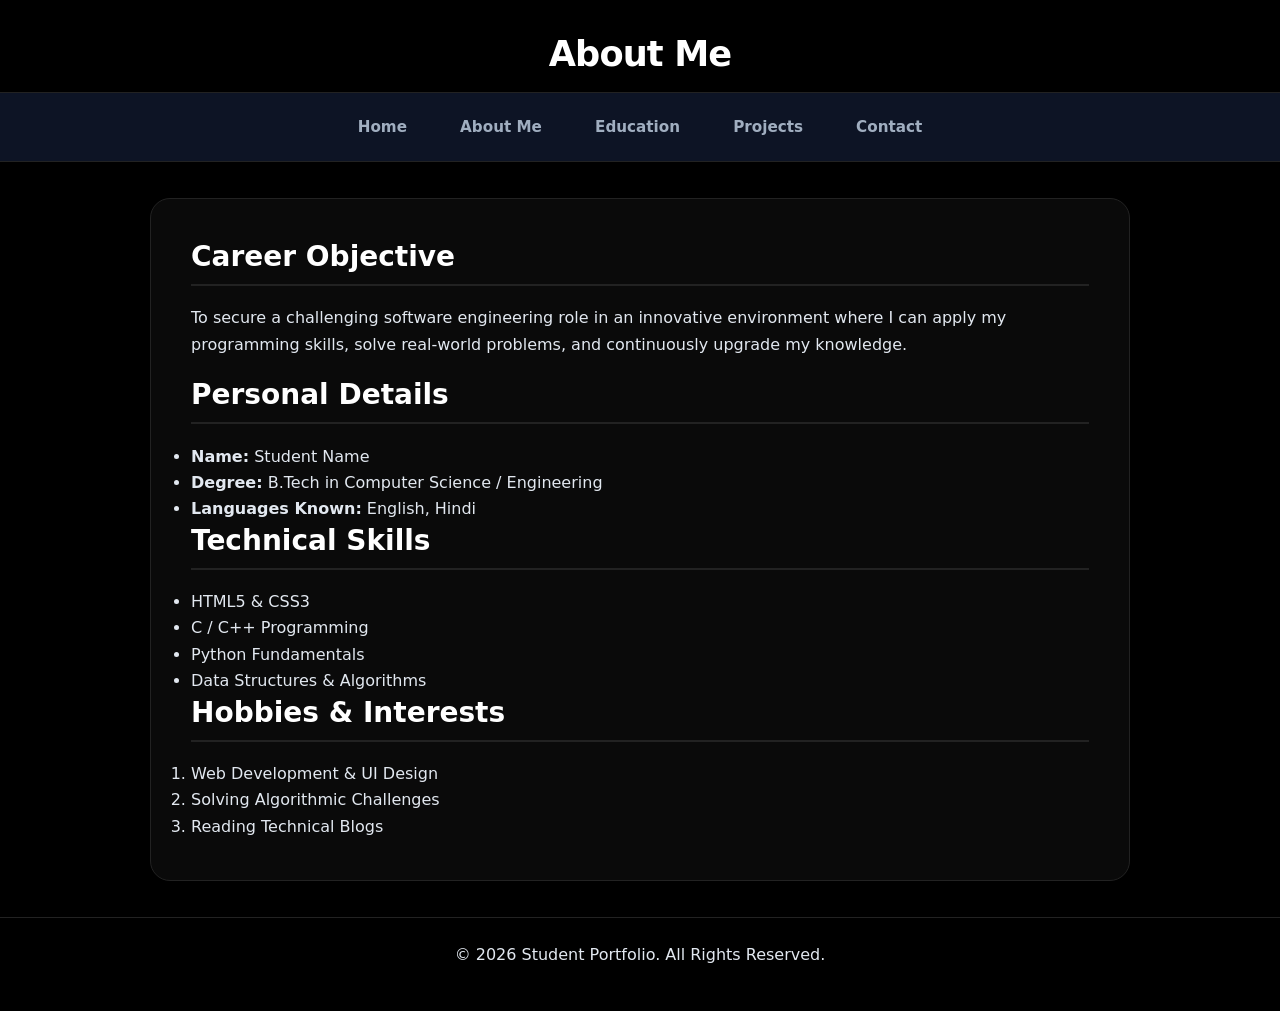
==== about.html @ c2165f75 "Initial commit of portfolio project" ====
<!DOCTYPE html>
<html lang="en">
<head>
    <meta charset="UTF-8">
    <meta name="viewport" content="width=device-width, initial-scale=1.0">
    <title>About Me</title>
    <link rel="stylesheet" href="css/style.css">
</head>
<body>

    <header>
        <h1>About Me</h1>
    </header>

    <nav>
        <a href="index.html">Home</a>
        <a href="about.html">About Me</a>
        <a href="education.html">Education</a>
        <a href="projects.html">Projects</a>
        <a href="contact.html">Contact</a>
    </nav>

    <main>
        <section>
            <h2>Career Objective</h2>
            <p>To secure a challenging software engineering role in an innovative environment where I can apply my programming skills, solve real-world problems, and continuously upgrade my knowledge.</p>
        </section>

        <section>
            <h2>Personal Details</h2>
            <ul>
                <li><b>Name:</b> Student Name</li>
                <li><b>Degree:</b> B.Tech in Computer Science / Engineering</li>
                <li><b>Languages Known:</b> English, Hindi</li>
            </ul>
        </section>

        <section>
            <h2>Technical Skills</h2>
            <ul>
                <li>HTML5 & CSS3</li>
                <li>C / C++ Programming</li>
                <li>Python Fundamentals</li>
                <li>Data Structures & Algorithms</li>
            </ul>
        </section>

        <section>
            <h2>Hobbies & Interests</h2>
            <ol>
                <li>Web Development & UI Design</li>
                <li>Solving Algorithmic Challenges</li>
                <li>Reading Technical Blogs</li>
            </ol>
        </section>
    </main>

    <footer>
        <p>&copy; 2026 Student Portfolio. All Rights Reserved.</p>
    </footer>

</body>
</html>
---- css/style.css ----
/* ==========================================================================
   TRUE BLACK DESIGN SYSTEM
   ========================================================================== */
:root {
    /* Accent Colors */
    --accent-green: #00a854;           /* Emerald CTA */
    --accent-green-hover: #008f47;
    --accent-orange: #ff7a00;          /* Orange Accent */
    
    /* Pitch Black & Deep Surface Backgrounds */
    --bg-page: #000000;                /* Pure Black Base Background */
    --bg-header: #000000;              /* Pure Black Header */
    --bg-surface: #0a0a0a;             /* Main Section Cards */
    --bg-card: #121212;                /* Elevated Component Fill */
    --bg-card-hover: #000000;          /* Hover State */
    --bg-input: #050505;               /* Form Inputs */
    --bg-glass: rgba(255, 255, 255, 0.05);

    /* Text Colors (Maximum Contrast) */
    --text-primary: #ffffff;           /* Stark White Headers */
    --text-secondary: #e2e8f0;         /* High-Contrast Light Body Text */
    --text-muted: #a0aec0;             /* Muted Labels & Links */

    /* Structural Borders & Shadows */
    --border-color: #222222;
    --border-glass: rgba(255, 255, 255, 0.1);

    /* Geometry & Timing */
    --radius-sm: 6px;
    --radius-md: 12px;
    --radius-lg: 20px;
    --radius-full: 9999px;

    --shadow-sm: 0 2px 6px rgba(0, 0, 0, 0.8);
}
*, *::before, *::after {
    margin: 0;
    padding: 0;
    box-sizing: border-box;
}

html {
    scroll-behavior: smooth;
    color-scheme: dark;
}

body {
    background-color: var(--bg-page);
    color: var(--text-secondary);
    font-family: 'Inter', system-ui, -apple-system, BlinkMacSystemFont, "Segoe UI", Roboto, sans-serif;
    line-height: 1.65;
    -webkit-font-smoothing: antialiased;
    display: flex;
    flex-direction: column;
    min-height: 100vh;
}

/* Custom Scrollbar */
::-webkit-scrollbar {
    width: 10px;
}
::-webkit-scrollbar-track {
    background: var(--bg-page);
}
::-webkit-scrollbar-thumb {
    background: var(--bg-card);
    border-radius: var(--radius-full);
}
::-webkit-scrollbar-thumb:hover {
    background: var(--accent-green);
}

/* ==========================================================================
   DARK HEADER & NAVIGATION BAR
   ========================================================================== */
header {
    background-color: var(--bg-header);
    padding: 2rem 1rem 1rem 1rem;
    text-align: center;
    border-bottom: 1px solid var(--border-color);
}

header h1 {
    font-size: 2.2rem;
    font-weight: 800;
    letter-spacing: -0.025em;
    color: var(--text-primary) !important; /* Forces bold white visibility */
    margin-bottom: 0;
    text-shadow: 0 2px 4px rgba(0, 0, 0, 0.5);
}

nav {
    background-color: rgba(15, 23, 42, 0.9);
    padding: 0.85rem 1rem;
    text-align: center;
    position: sticky;
    top: 0;
    z-index: 1000;
    border-bottom: 1px solid var(--border-color);
    backdrop-filter: blur(12px);
    -webkit-backdrop-filter: blur(12px);
}

nav a {
    color: var(--text-muted);
    text-decoration: none;
    margin: 0 8px;
    font-size: 0.95rem;
    font-weight: 600;
    padding: 8px 16px;
    border-radius: var(--radius-full);
    transition: var(--transition);
    display: inline-block;
}

nav a:hover {
    color: var(--text-primary);
    background-color: var(--bg-glass);
}

nav a.active {
    color: #ffffff;
    background-color: var(--accent-green);
    box-shadow: var(--shadow-glow);
}

/* ==========================================================================
   MAIN CONTENT & CARD CONTAINERS
   ========================================================================== */
main {
    max-width: 980px;
    width: 92%;
    margin: 36px auto;
    background-color: var(--bg-surface);
    padding: 40px;
    border-radius: var(--radius-lg);
    border: 1px solid var(--border-color);
    box-shadow: var(--shadow-md);
    flex-grow: 1;
}

h1, h2, h3, h4 {
    color: var(--text-primary);
    font-weight: 700;
    line-height: 1.25;
    margin-bottom: 1.2rem;
}

h2 {
    font-size: 1.75rem;
    border-bottom: 2px solid var(--border-color);
    padding-bottom: 10px;
}

p {
    margin-bottom: 1.2rem;
    font-size: 1rem;
    color: var(--text-secondary);
}

.text-orange {
    color: var(--accent-orange);
    font-weight: 700;
}

/* ==========================================================================
   HERO PROFILE SECTION
   ========================================================================== */
.hero-section {
    display: flex;
    align-items: center;
    gap: 36px;
    padding: 12px 0;
    margin-bottom: 24px;
}

.profile-img {
    width: 170px;
    height: 170px;
    border-radius: var(--radius-lg);
    object-fit: cover;
    border: 3px solid var(--accent-green);
    box-shadow: var(--shadow-glow);
    flex-shrink: 0;
    transition: var(--transition);
}

.profile-img:hover {
    transform: scale(1.02);
}

.hero-text {
    flex-grow: 1;
}

.hero-text h2 {
    font-size: 2.2rem;
    color: var(--text-primary);
    margin-bottom: 6px;
    border-bottom: none;
    padding-bottom: 0;
}

.subtitle {
    font-size: 1.15rem;
    color: var(--accent-orange);
    font-weight: 600;
    margin-bottom: 14px;
}

.highlight-badge {
    background: var(--bg-card);
    border-left: 4px solid var(--accent-green);
    padding: 14px 18px;
    margin-top: 16px;
    border-radius: 0 var(--radius-md) var(--radius-md) 0;
    font-size: 0.95rem;
    color: var(--text-primary);
    border-top: 1px solid var(--border-color);
    border-right: 1px solid var(--border-color);
    border-bottom: 1px solid var(--border-color);
}

/* ==========================================================================
   DATA TABLES
   ========================================================================== */
table {
    width: 100%;
    border-collapse: separate;
    border-spacing: 0;
    margin: 24px 0;
    border-radius: var(--radius-md);
    overflow: hidden;
    border: 1px solid var(--border-color);
    background-color: var(--bg-card);
}

th, td {
    padding: 16px 20px;
    text-align: left;
    font-size: 0.95rem;
}

th {
    background-color: #1a2332;
    color: var(--text-primary);
    font-weight: 700;
    text-transform: uppercase;
    font-size: 0.8rem;
    letter-spacing: 0.06em;
    border-bottom: 2px solid var(--border-color);
}

td {
    border-bottom: 1px solid var(--border-color);
    color: var(--text-secondary);
}

tr:last-child td {
    border-bottom: none;
}

tr:nth-child(even) {
    background-color: rgba(255, 255, 255, 0.02);
}

tr:hover {
    background-color: var(--bg-card-hover);
    color: var(--text-primary);
}

/* ==========================================================================
   FORM CONTROLS & BUTTONS
   ========================================================================== */
form {
    display: flex;
    flex-direction: column;
    gap: 20px;
}

label {
    font-weight: 600;
    font-size: 0.9rem;
    color: var(--text-primary);
    margin-bottom: 6px;
}

input, select, textarea {
    width: 100%;
    padding: 14px 18px;
    border: 1px solid var(--border-color);
    border-radius: var(--radius-md);
    font-size: 0.98rem;
    color: var(--text-primary);
    background-color: var(--bg-input);
    transition: var(--transition);
}

input::placeholder, textarea::placeholder {
    color: var(--text-muted);
}

input:focus, select:focus, textarea:focus {
    outline: none;
    border-color: var(--accent-green);
    box-shadow: 0 0 0 3px var(--shadow-glow);
}

button {
    background-color: var(--accent-green);
    color: #ffffff;
    padding: 14px 28px;
    border: none;
    border-radius: var(--radius-md);
    cursor: pointer;
    font-size: 1rem;
    font-weight: 700;
    transition: var(--transition);
    box-shadow: var(--shadow-glow);
}

button:hover {
    background-color: var(--accent-green-hover);
    transform: translateY(-2px);
}

/* ==========================================================================
   PROJECT CARDS
   ========================================================================== */
.project-card {
    border: 1px solid var(--border-color);
    background-color: var(--bg-card);
    padding: 28px;
    margin-bottom: 28px;
    border-radius: var(--radius-md);
    transition: var(--transition);
}

.project-card:hover {
    border-color: var(--accent-green);
    transform: translateY(-2px);
    background-color: var(--bg-card-hover);
}

.project-img {
    width: 100%;
    height: auto;
    border-radius: var(--radius-sm);
    margin-top: 16px;
    border: 1px solid var(--border-color);
}

/* ==========================================================================
   FOOTER
   ========================================================================== */
footer {
    text-align: center;
    padding: 24px;
    background-color: var(--bg-header);
    color: var(--text-muted);
    font-size: 0.9rem;
    margin-top: auto;
    border-top: 1px solid var(--border-color);
}

/* ==========================================================================
   RESPONSIVE BREAKPOINTS
   ========================================================================== */
@media (max-width: 768px) {
    main {
        width: 95%;
        padding: 24px 18px;
        margin: 20px auto;
    }

    .hero-section {
        flex-direction: column;
        text-align: center;
        gap: 20px;
    }

    .highlight-badge {
        border-left: none;
        border-top: 4px solid var(--accent-green);
    }

    nav a {
        margin: 2px;
        padding: 6px 12px;
        font-size: 0.88rem;
    }
}
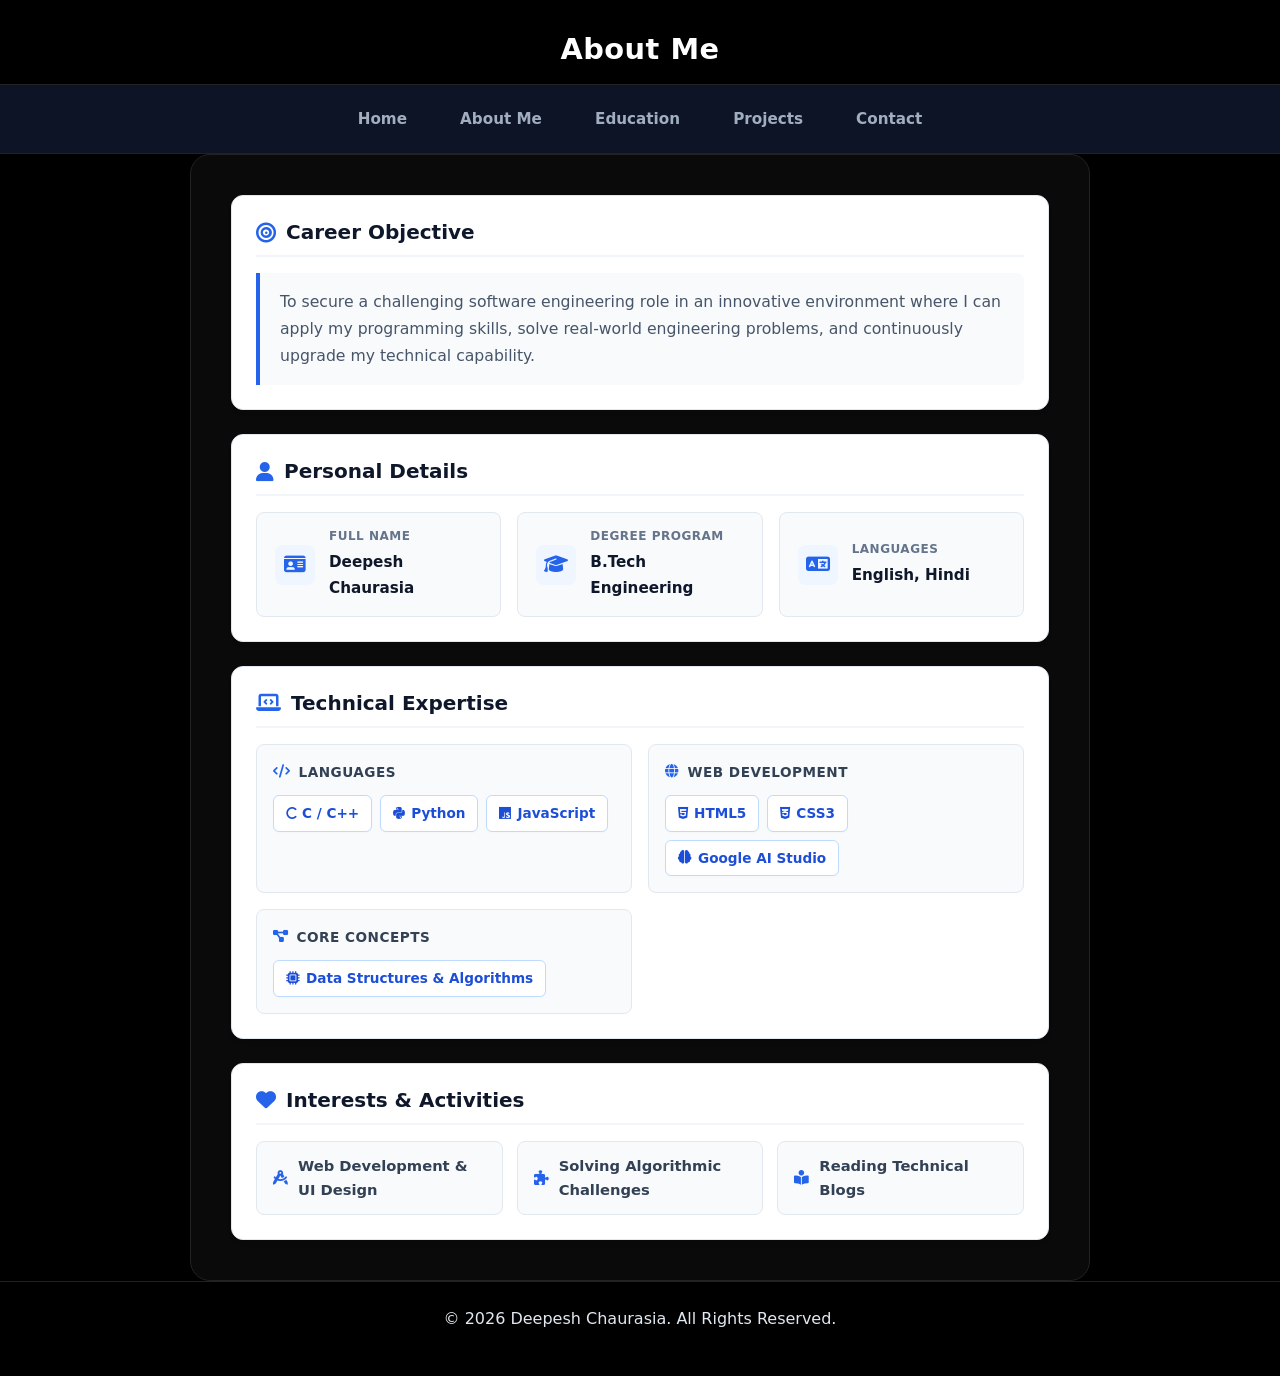
==== commit 8ebfd693: "Revise About Me page with new layout and details Updated the About Me page with new content and styl" ====
--- a/about.html
+++ b/about.html
@@ -3,8 +3,179 @@
 <head>
     <meta charset="UTF-8">
     <meta name="viewport" content="width=device-width, initial-scale=1.0">
-    <title>About Me</title>
-    <link rel="stylesheet" href="css/style.css">
+    <title>About Me - Deepesh </title>
+    <link rel="stylesheet" href="css/style.css?v=3">
+    <!-- Font Awesome for Professional Icons -->
+    <link rel="stylesheet" href="https://cdnjs.cloudflare.com/ajax/libs/font-awesome/6.4.0/css/all.min.css">
+    <style>
+        header h1 {
+            color: #ffffff;
+            font-size: 1.8rem;
+            letter-spacing: 0.5px;
+            margin-bottom: 0;
+        }
+
+        .about-container {
+            max-width: 900px;
+            margin: 0 auto;
+            display: flex;
+            flex-direction: column;
+            gap: 24px;
+        }
+
+        .about-card {
+            background: #ffffff;
+            border: 1px solid #e2e8f0;
+            border-radius: 12px;
+            padding: 24px;
+            box-shadow: 0 4px 6px -1px rgba(0, 0, 0, 0.03);
+            transition: border-color 0.2s ease;
+        }
+
+        .about-card:hover {
+            border-color: #bfdbfe;
+        }
+
+        .section-title {
+            font-size: 1.25rem;
+            color: #0f172a;
+            margin-top: 0;
+            margin-bottom: 16px;
+            display: flex;
+            align-items: center;
+            gap: 10px;
+            font-weight: 700;
+            border-bottom: 2px solid #f1f5f9;
+            padding-bottom: 10px;
+        }
+
+        /* Objective Box */
+        .objective-text {
+            color: #475569;
+            font-size: 0.98rem;
+            line-height: 1.7;
+            margin: 0;
+            background-color: #f8fafc;
+            border-left: 4px solid #2563eb;
+            padding: 16px 20px;
+            border-radius: 0 8px 8px 0;
+        }
+
+        /* Personal Details Grid */
+        .details-grid {
+            display: grid;
+            grid-template-columns: repeat(auto-fit, minmax(220px, 1fr));
+            gap: 16px;
+        }
+
+        .detail-item {
+            background: #f8fafc;
+            border: 1px solid #e2e8f0;
+            padding: 14px 18px;
+            border-radius: 8px;
+            display: flex;
+            align-items: center;
+            gap: 14px;
+        }
+
+        .detail-icon {
+            font-size: 1.2rem;
+            color: #2563eb;
+            background: #eff6ff;
+            padding: 10px;
+            border-radius: 8px;
+            display: flex;
+            align-items: center;
+            justify-content: center;
+            width: 40px;
+            height: 40px;
+        }
+
+        .detail-info span {
+            display: block;
+            font-size: 0.75rem;
+            text-transform: uppercase;
+            color: #64748b;
+            font-weight: 700;
+            letter-spacing: 0.5px;
+            margin-bottom: 2px;
+        }
+
+        .detail-info strong {
+            font-size: 0.95rem;
+            color: #0f172a;
+        }
+
+        /* Categorized Skill Sets */
+        .skills-category-grid {
+            display: grid;
+            grid-template-columns: repeat(auto-fit, minmax(250px, 1fr));
+            gap: 16px;
+        }
+
+        .skill-group {
+            background: #f8fafc;
+            border: 1px solid #e2e8f0;
+            border-radius: 8px;
+            padding: 16px;
+        }
+
+        .skill-group-title {
+            font-size: 0.85rem;
+            font-weight: 700;
+            color: #334155;
+            text-transform: uppercase;
+            letter-spacing: 0.5px;
+            margin-bottom: 12px;
+            display: flex;
+            align-items: center;
+            gap: 8px;
+        }
+
+        .skill-tags {
+            display: flex;
+            flex-wrap: wrap;
+            gap: 8px;
+        }
+
+        .skill-badge {
+            background-color: #ffffff;
+            color: #1d4ed8;
+            border: 1px solid #bfdbfe;
+            padding: 6px 12px;
+            border-radius: 6px;
+            font-weight: 600;
+            font-size: 0.85rem;
+            display: inline-flex;
+            align-items: center;
+            gap: 6px;
+            box-shadow: 0 1px 2px rgba(0, 0, 0, 0.02);
+        }
+
+        /* Hobbies Grid */
+        .hobbies-grid {
+            display: grid;
+            grid-template-columns: repeat(auto-fit, minmax(220px, 1fr));
+            gap: 14px;
+        }
+
+        .hobby-item {
+            background-color: #f8fafc;
+            border: 1px solid #e2e8f0;
+            padding: 12px 16px;
+            border-radius: 8px;
+            color: #334155;
+            font-size: 0.92rem;
+            font-weight: 600;
+            display: flex;
+            align-items: center;
+            gap: 10px;
+        }
+
+        .hobby-item i {
+            color: #2563eb;
+        }
+    </style>
 </head>
 <body>
 
@@ -13,51 +184,123 @@
     </header>
 
     <nav>
-        <a href="index.html">Home</a>
-        <a href="about.html">About Me</a>
-        <a href="education.html">Education</a>
-        <a href="projects.html">Projects</a>
-        <a href="contact.html">Contact</a>
+        <a href="newindex.html">Home</a>
+        <a href="newabout.html">About Me</a>
+        <a href="neweducation.html">Education</a>
+        <a href="newprojects.html">Projects</a>
+        <a href="newcontact.html">Contact</a>
     </nav>
 
-    <main>
-        <section>
-            <h2>Career Objective</h2>
-            <p>To secure a challenging software engineering role in an innovative environment where I can apply my programming skills, solve real-world problems, and continuously upgrade my knowledge.</p>
+    <main class="about-container">
+        
+        <!-- Career Objective -->
+        <section class="about-card">
+            <h2 class="section-title">
+                <i class="fa-solid fa-bullseye" style="color: #2563eb;"></i> Career Objective
+            </h2>
+            <p class="objective-text">
+                To secure a challenging software engineering role in an innovative environment where I can apply my programming skills, solve real-world engineering problems, and continuously upgrade my technical capability.
+            </p>
         </section>
 
-        <section>
-            <h2>Personal Details</h2>
-            <ul>
-                <li><b>Name:</b> Student Name</li>
-                <li><b>Degree:</b> B.Tech in Computer Science / Engineering</li>
-                <li><b>Languages Known:</b> English, Hindi</li>
-            </ul>
+        <!-- Personal Details -->
+        <section class="about-card">
+            <h2 class="section-title">
+                <i class="fa-solid fa-user" style="color: #2563eb;"></i> Personal Details
+            </h2>
+            <div class="details-grid">
+                <div class="detail-item">
+                    <div class="detail-icon"><i class="fa-solid fa-id-card"></i></div>
+                    <div class="detail-info">
+                        <span>Full Name</span>
+                        <strong>Deepesh Chaurasia</strong>
+                    </div>
+                </div>
+
+                <div class="detail-item">
+                    <div class="detail-icon"><i class="fa-solid fa-graduation-cap"></i></div>
+                    <div class="detail-info">
+                        <span>Degree Program</span>
+                        <strong>B.Tech Engineering</strong>
+                    </div>
+                </div>
+
+                <div class="detail-item">
+                    <div class="detail-icon"><i class="fa-solid fa-language"></i></div>
+                    <div class="detail-info">
+                        <span>Languages</span>
+                        <strong>English, Hindi</strong>
+                    </div>
+                </div>
+            </div>
         </section>
 
-        <section>
-            <h2>Technical Skills</h2>
-            <ul>
-                <li>HTML5 & CSS3</li>
-                <li>C / C++ Programming</li>
-                <li>Python Fundamentals</li>
-                <li>Data Structures & Algorithms</li>
-            </ul>
+        <!-- Technical Skills -->
+        <section class="about-card">
+            <h2 class="section-title">
+                <i class="fa-solid fa-laptop-code" style="color: #2563eb;"></i> Technical Expertise
+            </h2>
+            
+            <div class="skills-category-grid">
+                <!-- Programming -->
+                <div class="skill-group">
+                    <div class="skill-group-title">
+                        <i class="fa-solid fa-code" style="color: #2563eb;"></i> Languages
+                    </div>
+                    <div class="skill-tags">
+                        <span class="skill-badge"><i class="fa-brands fa-c"></i> C / C++</span>
+                        <span class="skill-badge"><i class="fa-brands fa-python"></i> Python</span>
+                        <span class="skill-badge"><i class="fa-brands fa-js"></i> JavaScript</span>
+                    </div>
+                </div>
+
+                <!-- Web Technologies -->
+                <div class="skill-group">
+                    <div class="skill-group-title">
+                        <i class="fa-solid fa-globe" style="color: #2563eb;"></i> Web Development
+                    </div>
+                    <div class="skill-tags">
+                        <span class="skill-badge"><i class="fa-brands fa-html5"></i> HTML5</span>
+                        <span class="skill-badge"><i class="fa-brands fa-css3-alt"></i> CSS3</span>
+                        <span class="skill-badge"><i class="fa-solid fa-brain"></i> Google AI Studio</span>
+                    </div>
+                </div>
+
+                <!-- Concepts -->
+                <div class="skill-group">
+                    <div class="skill-group-title">
+                        <i class="fa-solid fa-diagram-project" style="color: #2563eb;"></i> Core Concepts
+                    </div>
+                    <div class="skill-tags">
+                        <span class="skill-badge"><i class="fa-solid fa-microchip"></i> Data Structures & Algorithms</span>
+                    </div>
+                </div>
+            </div>
         </section>
 
-        <section>
-            <h2>Hobbies & Interests</h2>
-            <ol>
-                <li>Web Development & UI Design</li>
-                <li>Solving Algorithmic Challenges</li>
-                <li>Reading Technical Blogs</li>
-            </ol>
+        <!-- Hobbies & Interests -->
+        <section class="about-card">
+            <h2 class="section-title">
+                <i class="fa-solid fa-heart" style="color: #2563eb;"></i> Interests & Activities
+            </h2>
+            <div class="hobbies-grid">
+                <div class="hobby-item">
+                    <i class="fa-solid fa-compass-drafting"></i> Web Development & UI Design
+                </div>
+                <div class="hobby-item">
+                    <i class="fa-solid fa-puzzle-piece"></i> Solving Algorithmic Challenges
+                </div>
+                <div class="hobby-item">
+                    <i class="fa-solid fa-book-open-reader"></i> Reading Technical Blogs
+                </div>
+            </div>
         </section>
+
     </main>
 
     <footer>
-        <p>&copy; 2026 Student Portfolio. All Rights Reserved.</p>
+        <p>&copy; 2026 Deepesh Chaurasia. All Rights Reserved.</p>
     </footer>
 
 </body>
-</html>+</html>
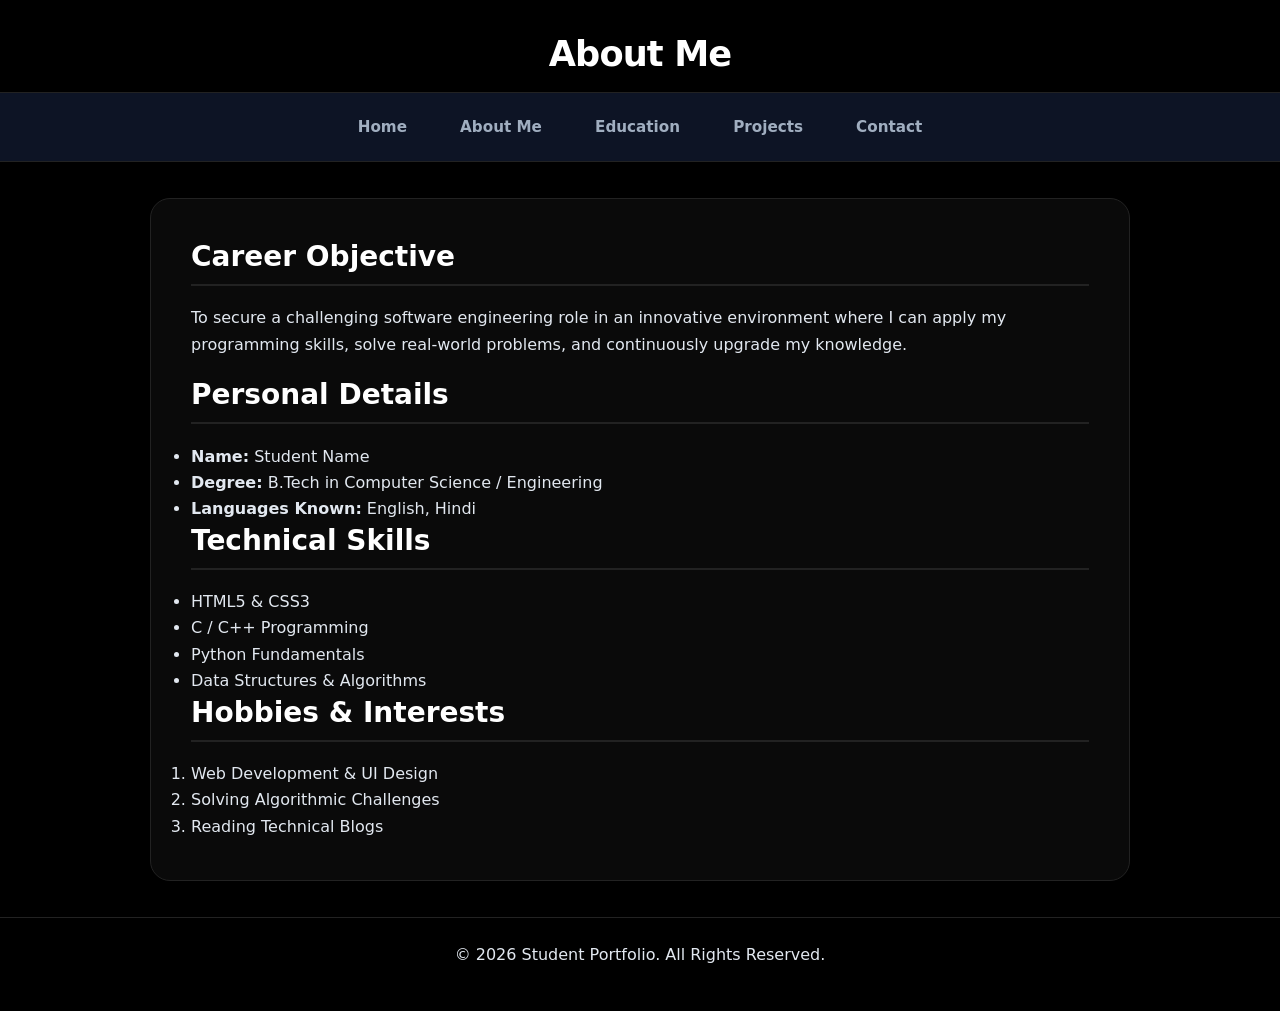
==== commit 08e2f655: "Refactor about.html structure and content" ====
--- a/about.html
+++ b/about.html
@@ -3,179 +3,8 @@
 <head>
     <meta charset="UTF-8">
     <meta name="viewport" content="width=device-width, initial-scale=1.0">
-    <title>About Me - Deepesh </title>
-    <link rel="stylesheet" href="css/style.css?v=3">
-    <!-- Font Awesome for Professional Icons -->
-    <link rel="stylesheet" href="https://cdnjs.cloudflare.com/ajax/libs/font-awesome/6.4.0/css/all.min.css">
-    <style>
-        header h1 {
-            color: #ffffff;
-            font-size: 1.8rem;
-            letter-spacing: 0.5px;
-            margin-bottom: 0;
-        }
-
-        .about-container {
-            max-width: 900px;
-            margin: 0 auto;
-            display: flex;
-            flex-direction: column;
-            gap: 24px;
-        }
-
-        .about-card {
-            background: #ffffff;
-            border: 1px solid #e2e8f0;
-            border-radius: 12px;
-            padding: 24px;
-            box-shadow: 0 4px 6px -1px rgba(0, 0, 0, 0.03);
-            transition: border-color 0.2s ease;
-        }
-
-        .about-card:hover {
-            border-color: #bfdbfe;
-        }
-
-        .section-title {
-            font-size: 1.25rem;
-            color: #0f172a;
-            margin-top: 0;
-            margin-bottom: 16px;
-            display: flex;
-            align-items: center;
-            gap: 10px;
-            font-weight: 700;
-            border-bottom: 2px solid #f1f5f9;
-            padding-bottom: 10px;
-        }
-
-        /* Objective Box */
-        .objective-text {
-            color: #475569;
-            font-size: 0.98rem;
-            line-height: 1.7;
-            margin: 0;
-            background-color: #f8fafc;
-            border-left: 4px solid #2563eb;
-            padding: 16px 20px;
-            border-radius: 0 8px 8px 0;
-        }
-
-        /* Personal Details Grid */
-        .details-grid {
-            display: grid;
-            grid-template-columns: repeat(auto-fit, minmax(220px, 1fr));
-            gap: 16px;
-        }
-
-        .detail-item {
-            background: #f8fafc;
-            border: 1px solid #e2e8f0;
-            padding: 14px 18px;
-            border-radius: 8px;
-            display: flex;
-            align-items: center;
-            gap: 14px;
-        }
-
-        .detail-icon {
-            font-size: 1.2rem;
-            color: #2563eb;
-            background: #eff6ff;
-            padding: 10px;
-            border-radius: 8px;
-            display: flex;
-            align-items: center;
-            justify-content: center;
-            width: 40px;
-            height: 40px;
-        }
-
-        .detail-info span {
-            display: block;
-            font-size: 0.75rem;
-            text-transform: uppercase;
-            color: #64748b;
-            font-weight: 700;
-            letter-spacing: 0.5px;
-            margin-bottom: 2px;
-        }
-
-        .detail-info strong {
-            font-size: 0.95rem;
-            color: #0f172a;
-        }
-
-        /* Categorized Skill Sets */
-        .skills-category-grid {
-            display: grid;
-            grid-template-columns: repeat(auto-fit, minmax(250px, 1fr));
-            gap: 16px;
-        }
-
-        .skill-group {
-            background: #f8fafc;
-            border: 1px solid #e2e8f0;
-            border-radius: 8px;
-            padding: 16px;
-        }
-
-        .skill-group-title {
-            font-size: 0.85rem;
-            font-weight: 700;
-            color: #334155;
-            text-transform: uppercase;
-            letter-spacing: 0.5px;
-            margin-bottom: 12px;
-            display: flex;
-            align-items: center;
-            gap: 8px;
-        }
-
-        .skill-tags {
-            display: flex;
-            flex-wrap: wrap;
-            gap: 8px;
-        }
-
-        .skill-badge {
-            background-color: #ffffff;
-            color: #1d4ed8;
-            border: 1px solid #bfdbfe;
-            padding: 6px 12px;
-            border-radius: 6px;
-            font-weight: 600;
-            font-size: 0.85rem;
-            display: inline-flex;
-            align-items: center;
-            gap: 6px;
-            box-shadow: 0 1px 2px rgba(0, 0, 0, 0.02);
-        }
-
-        /* Hobbies Grid */
-        .hobbies-grid {
-            display: grid;
-            grid-template-columns: repeat(auto-fit, minmax(220px, 1fr));
-            gap: 14px;
-        }
-
-        .hobby-item {
-            background-color: #f8fafc;
-            border: 1px solid #e2e8f0;
-            padding: 12px 16px;
-            border-radius: 8px;
-            color: #334155;
-            font-size: 0.92rem;
-            font-weight: 600;
-            display: flex;
-            align-items: center;
-            gap: 10px;
-        }
-
-        .hobby-item i {
-            color: #2563eb;
-        }
-    </style>
+    <title>About Me</title>
+    <link rel="stylesheet" href="css/style.css">
 </head>
 <body>
 
@@ -184,122 +13,50 @@
     </header>
 
     <nav>
-        <a href="newindex.html">Home</a>
-        <a href="newabout.html">About Me</a>
-        <a href="neweducation.html">Education</a>
-        <a href="newprojects.html">Projects</a>
-        <a href="newcontact.html">Contact</a>
+        <a href="index.html">Home</a>
+        <a href="about.html">About Me</a>
+        <a href="education.html">Education</a>
+        <a href="projects.html">Projects</a>
+        <a href="contact.html">Contact</a>
     </nav>
 
-    <main class="about-container">
-        
-        <!-- Career Objective -->
-        <section class="about-card">
-            <h2 class="section-title">
-                <i class="fa-solid fa-bullseye" style="color: #2563eb;"></i> Career Objective
-            </h2>
-            <p class="objective-text">
-                To secure a challenging software engineering role in an innovative environment where I can apply my programming skills, solve real-world engineering problems, and continuously upgrade my technical capability.
-            </p>
+    <main>
+        <section>
+            <h2>Career Objective</h2>
+            <p>To secure a challenging software engineering role in an innovative environment where I can apply my programming skills, solve real-world problems, and continuously upgrade my knowledge.</p>
         </section>
 
-        <!-- Personal Details -->
-        <section class="about-card">
-            <h2 class="section-title">
-                <i class="fa-solid fa-user" style="color: #2563eb;"></i> Personal Details
-            </h2>
-            <div class="details-grid">
-                <div class="detail-item">
-                    <div class="detail-icon"><i class="fa-solid fa-id-card"></i></div>
-                    <div class="detail-info">
-                        <span>Full Name</span>
-                        <strong>Deepesh Chaurasia</strong>
-                    </div>
-                </div>
-
-                <div class="detail-item">
-                    <div class="detail-icon"><i class="fa-solid fa-graduation-cap"></i></div>
-                    <div class="detail-info">
-                        <span>Degree Program</span>
-                        <strong>B.Tech Engineering</strong>
-                    </div>
-                </div>
-
-                <div class="detail-item">
-                    <div class="detail-icon"><i class="fa-solid fa-language"></i></div>
-                    <div class="detail-info">
-                        <span>Languages</span>
-                        <strong>English, Hindi</strong>
-                    </div>
-                </div>
-            </div>
+        <section>
+            <h2>Personal Details</h2>
+            <ul>
+                <li><b>Name:</b> Student Name</li>
+                <li><b>Degree:</b> B.Tech in Computer Science / Engineering</li>
+                <li><b>Languages Known:</b> English, Hindi</li>
+            </ul>
         </section>
 
-        <!-- Technical Skills -->
-        <section class="about-card">
-            <h2 class="section-title">
-                <i class="fa-solid fa-laptop-code" style="color: #2563eb;"></i> Technical Expertise
-            </h2>
-            
-            <div class="skills-category-grid">
-                <!-- Programming -->
-                <div class="skill-group">
-                    <div class="skill-group-title">
-                        <i class="fa-solid fa-code" style="color: #2563eb;"></i> Languages
-                    </div>
-                    <div class="skill-tags">
-                        <span class="skill-badge"><i class="fa-brands fa-c"></i> C / C++</span>
-                        <span class="skill-badge"><i class="fa-brands fa-python"></i> Python</span>
-                        <span class="skill-badge"><i class="fa-brands fa-js"></i> JavaScript</span>
-                    </div>
-                </div>
-
-                <!-- Web Technologies -->
-                <div class="skill-group">
-                    <div class="skill-group-title">
-                        <i class="fa-solid fa-globe" style="color: #2563eb;"></i> Web Development
-                    </div>
-                    <div class="skill-tags">
-                        <span class="skill-badge"><i class="fa-brands fa-html5"></i> HTML5</span>
-                        <span class="skill-badge"><i class="fa-brands fa-css3-alt"></i> CSS3</span>
-                        <span class="skill-badge"><i class="fa-solid fa-brain"></i> Google AI Studio</span>
-                    </div>
-                </div>
-
-                <!-- Concepts -->
-                <div class="skill-group">
-                    <div class="skill-group-title">
-                        <i class="fa-solid fa-diagram-project" style="color: #2563eb;"></i> Core Concepts
-                    </div>
-                    <div class="skill-tags">
-                        <span class="skill-badge"><i class="fa-solid fa-microchip"></i> Data Structures & Algorithms</span>
-                    </div>
-                </div>
-            </div>
+        <section>
+            <h2>Technical Skills</h2>
+            <ul>
+                <li>HTML5 & CSS3</li>
+                <li>C / C++ Programming</li>
+                <li>Python Fundamentals</li>
+                <li>Data Structures & Algorithms</li>
+            </ul>
         </section>
 
-        <!-- Hobbies & Interests -->
-        <section class="about-card">
-            <h2 class="section-title">
-                <i class="fa-solid fa-heart" style="color: #2563eb;"></i> Interests & Activities
-            </h2>
-            <div class="hobbies-grid">
-                <div class="hobby-item">
-                    <i class="fa-solid fa-compass-drafting"></i> Web Development & UI Design
-                </div>
-                <div class="hobby-item">
-                    <i class="fa-solid fa-puzzle-piece"></i> Solving Algorithmic Challenges
-                </div>
-                <div class="hobby-item">
-                    <i class="fa-solid fa-book-open-reader"></i> Reading Technical Blogs
-                </div>
-            </div>
+        <section>
+            <h2>Hobbies & Interests</h2>
+            <ol>
+                <li>Web Development & UI Design</li>
+                <li>Solving Algorithmic Challenges</li>
+                <li>Reading Technical Blogs</li>
+            </ol>
         </section>
-
     </main>
 
     <footer>
-        <p>&copy; 2026 Deepesh Chaurasia. All Rights Reserved.</p>
+        <p>&copy; 2026 Student Portfolio. All Rights Reserved.</p>
     </footer>
 
 </body>
